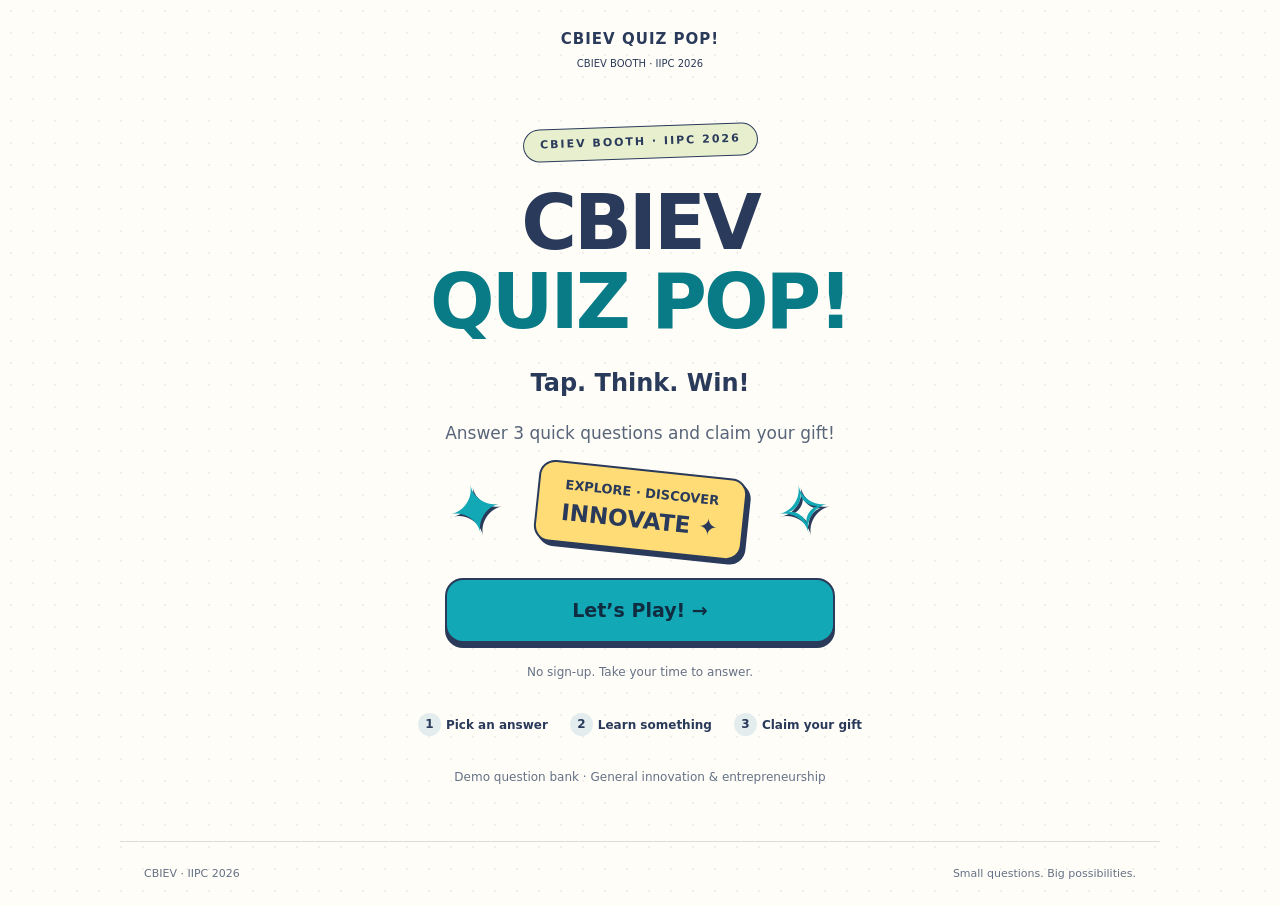
==== index.html @ dcfc9741 "Initial commit - CBIEV Quiz Pop" ====
<!doctype html>
<html lang="en">

<head>
    <meta charset="utf-8">
    <meta name="viewport" content="width=device-width, initial-scale=1">
    <meta name="theme-color" content="#FFFDF7">
    <title>CBIEV QUIZ POP!</title>
    <link rel="stylesheet" href="css/style.css">
    <script src="js/quiz.js" defer></script>
</head>

<body>
    <header class="site-header">
        <span class="event"><b>CBIEV QUIZ POP!</b><br><small>CBIEV BOOTH · IIPC 2026</small></span>
    </header>
    <main id="app" class="quiz" aria-live="polite">
        <p>Getting your quest ready…</p>
    </main>
    <footer>CBIEV · IIPC 2026 <span>Small questions. Big possibilities.</span></footer>
</body>

</html>
---- css/style.css ----
:root {
    --navy: #2A3A5A;
    --teal: #12A8B5;
    --lime: #97B854;
    --cream: #FFFDF7;
    --yellow: #ffdc75
}

* {
    box-sizing: border-box
}

body {
    margin: 0;
    color: var(--navy);
    background: var(--cream);
    font-family: ui-rounded, 'Avenir Next', Avenir, system-ui, sans-serif;
    line-height: 1.5;
    background-image: radial-gradient(#2a3a5a12 1px, transparent 1px);
    background-size: 22px 22px
}

button,
input,
textarea,
select {
    font: inherit
}

button,
a,
input,
textarea,
select {
    -webkit-tap-highlight-color: transparent
}

button {
    cursor: pointer
}

button:disabled {
    cursor: default
}

button:focus-visible,
a:focus-visible,
input:focus-visible,
textarea:focus-visible,
select:focus-visible {
    outline: 3px solid #1b7187;
    outline-offset: 5px
}

.site-header {
    max-width: 1100px;
    margin: auto;
    padding: 28px 30px;
    display: flex;
    align-items: center;
    justify-content: center;
    gap: 20px
}

.event {
    text-align: center;
    font-size: 15px;
    letter-spacing: 1px
}

.event small {
    font-size: 10px;
    letter-spacing: 0
}

.quiz {
    max-width: 710px;
    min-height: 70vh;
    margin: 25px auto 55px;
    padding: 0 24px;
    text-align: center
}

.eyebrow {
    display: inline-block;
    background: #e7efce;
    border: 1.5px solid var(--navy);
    border-radius: 30px;
    padding: 7px 16px;
    text-transform: uppercase;
    letter-spacing: 2px;
    font-size: 11px;
    font-weight: 800;
    transform: rotate(-2deg)
}

h1 {
    font-size: clamp(44px, 8vw, 76px);
    line-height: 1.04;
    letter-spacing: -3px;
    margin: 24px 0
}

h1 em {
    font-style: normal;
    color: #087b87
}

h2 {
    font-size: clamp(25px, 4vw, 34px);
    line-height: 1.25;
    letter-spacing: -.7px
}

.intro {
    max-width: 420px;
    margin: 20px auto;
    color: #58657a;
    font-size: 17px
}

.hero-art {
    height: 88px;
    display: flex;
    justify-content: center;
    align-items: center;
    gap: 32px;
    margin: 20px 0
}

.star {
    font-size: 66px;
    color: var(--teal);
    display: inline-block;
    transform: rotate(-12deg);
    text-shadow: 2px 3px var(--navy)
}

.ticket {
    background: var(--yellow);
    border: 2px solid var(--navy);
    border-radius: 16px;
    padding: 12px 24px;
    transform: rotate(6deg);
    box-shadow: 4px 4px 0 var(--navy);
    font-size: 13px;
    font-weight: 800
}

.ticket strong {
    display: block;
    font-size: 23px
}

.primary,
.secondary,
.danger {
    border: 2px solid var(--navy);
    border-radius: 18px;
    padding: 16px 24px;
    font-weight: 800;
    min-height: 54px;
    color: var(--navy);
    background: white;
    transition: transform .15s, box-shadow .15s
}

.primary {
    background: var(--teal);
    color: #102c41;
    box-shadow: 0 5px 0 var(--navy);
    font-size: 19px
}

.primary:hover {
    transform: translateY(-2px);
    box-shadow: 0 7px 0 var(--navy)
}

.primary:active,
.answer:active {
    transform: translateY(3px);
    box-shadow: none
}

.primary:disabled {
    opacity: .55;
    box-shadow: none
}

.wide {
    width: 100%
}

.welcome-action {
    max-width: 390px;
    margin: 24px auto
}

.micro {
    font-size: 12px;
    color: #657186;
    margin-top: 20px
}

.steps {
    display: flex;
    justify-content: center;
    gap: 22px;
    font-size: 12px;
    font-weight: 700;
    margin: 32px 0
}

.steps b {
    display: inline-grid;
    place-items: center;
    width: 23px;
    height: 23px;
    border-radius: 50%;
    background: #e4edee;
    margin-right: 5px
}

footer {
    max-width: 1040px;
    margin: auto;
    padding: 24px;
    border-top: 1px solid #d9dedc;
    font-size: 11px;
    display: flex;
    justify-content: space-between;
    gap: 12px;
    color: #657186
}

.card {
    background: white;
    border: 2px solid var(--navy);
    border-radius: 28px;
    padding: 30px;
    box-shadow: 7px 7px 0 #dce8c4;
    text-align: left
}

.progress-label {
    display: flex;
    justify-content: space-between;
    font-size: 12px;
    font-weight: 800;
    text-transform: uppercase;
    letter-spacing: 1px
}

.progress {
    height: 13px;
    border: 2px solid var(--navy);
    border-radius: 20px;
    background: white;
    overflow: hidden;
    margin: 12px 0 28px
}

.progress span {
    display: block;
    height: 100%;
    background: var(--lime);
    transition: width .3s
}

.answers {
    display: grid;
    gap: 12px;
    margin: 26px 0
}

.answer {
    display: flex;
    align-items: center;
    gap: 14px;
    text-align: left;
    width: 100%;
    border: 2px solid #ced5df;
    background: #edf6f7;
    border-radius: 17px;
    padding: 16px;
    color: var(--navy);
    font-weight: 700;
    min-height: 65px;
    box-shadow: 0 3px 0 #d9dfe5;
    transition: transform .15s
}

.answer:nth-child(2) {
    background: #f2f5e7
}

.answer:nth-child(3) {
    background: #fff5d8
}

.answer:nth-child(4) {
    background: #edf1fc
}

.answer b {
    border: 1px solid currentColor;
    border-radius: 9px;
    min-width: 31px;
    height: 31px;
    display: grid;
    place-items: center;
    background: #ffffffaa
}

.answer:hover:not(:disabled) {
    border-color: var(--navy);
    transform: translateY(-2px)
}

.answer.correct {
    background: #e4efc8;
    border-color: #54752d
}

.answer.wrong {
    background: #ffebe5;
    border-color: #a64b37
}

.feedback {
    border-radius: 15px;
    background: #f0f4e8;
    padding: 17px;
    margin-bottom: 20px;
    font-size: 14px
}

.feedback p {
    margin: 7px 0
}

.complete {
    text-align: center;
    padding: 36px 25px
}

.complete h1 {
    font-size: clamp(40px, 7vw, 62px)
}

.gift {
    background: #fff1c7;
    border: 2px dashed #b18b39;
    border-radius: 18px;
    padding: 22px;
    font-size: 21px;
    font-weight: 800;
    margin: 26px 0
}

.badge {
    width: 100px;
    height: 100px;
    border-radius: 50%;
    background: var(--lime);
    border: 2px solid var(--navy);
    display: grid;
    place-items: center;
    margin: auto;
    font-size: 50px;
    box-shadow: 5px 5px 0 var(--navy)
}

.confetti {
    position: fixed;
    top: -20px;
    pointer-events: none;
    width: 9px;
    height: 16px;
    animation: fall 2.8s ease-in forwards;
    z-index: 5
}

@keyframes fall {
    to {
        transform: translateY(105vh) rotate(600deg)
    }
}

.admin {
    max-width: 1100px;
    margin: 20px auto 60px;
    padding: 0 24px
}

.admin h1 {
    font-size: 40px;
    letter-spacing: -1.5px
}

.notice {
    background: #fff1c7;
    border: 1px solid #c4a55c;
    border-radius: 14px;
    padding: 18px
}

.toolbar {
    display: flex;
    flex-wrap: wrap;
    gap: 12px;
    margin: 22px 0;
    align-items: center
}

.toolbar a {
    color: var(--navy)
}

.admin-layout {
    display: grid;
    grid-template-columns: 1fr 1.2fr;
    gap: 24px
}

.admin .card {
    padding: 24px
}

.question-row {
    border-bottom: 1px solid #dbe0e4;
    padding: 16px 0;
    display: flex;
    gap: 12px;
    align-items: center
}

.question-row span {
    flex: 1;
    overflow-wrap: anywhere
}

.question-row button {
    padding: 8px 12px;
    border: 1px solid var(--navy);
    border-radius: 10px;
    background: #edf6f7
}

.field {
    display: block;
    font-size: 14px;
    font-weight: 700;
    margin: 18px 0
}

.field input,
.field textarea,
.field select {
    display: block;
    width: 100%;
    padding: 12px;
    border: 1.5px solid #a5afbd;
    border-radius: 10px;
    margin-top: 6px;
    color: var(--navy);
    background: white
}

.field textarea {
    min-height: 90px;
    resize: vertical
}

.danger {
    color: #953d2c;
    border-color: #953d2c
}

.status {
    font-size: 14px;
    font-weight: 700;
    min-height: 24px
}

.tag {
    font-size: 11px;
    color: #607044
}

.admin small {
    color: #657186
}

@media(max-width:650px) {
    .site-header {
        padding: 20px
    }

    .quiz {
        margin-top: 18px
    }

    .card {
        padding: 22px
    }

    .steps {
        gap: 10px;
        font-size: 11px
    }

    .admin-layout {
        grid-template-columns: 1fr
    }

    footer span {
        display: none
    }

    .admin h1 {
        font-size: 32px
    }

    .hero-art {
        gap: 22px
    }
}

@media(prefers-reduced-motion:reduce) {

    *,
    *:before,
    *:after {
        animation: none !important;
        transition: none !important
    }

    .confetti {
        display: none
    }
}
/* Tactile game feedback: transform/opacity animations keep mobile painting light. */
.answer { position: relative; touch-action: manipulation; transition: opacity .25s, background-color .2s, border-color .2s; }
.answer.correct { background: #12A8B5; color: white; border-color: #087580; box-shadow: 0 4px 0 #087580, 0 0 24px #12a8b547; text-shadow: 0 1px 2px #17414e; }
.answer.correct b { background: #087580; color: white; border-color: white; font-size: 24px; }
.answer-muted { opacity: .3; box-shadow: none; }
.answer-pop { animation: answer-spring .65s both; z-index: 1; }
.answer.wrong { animation: answer-shake .5s both; background: #ffe5de; border-color: #cf6752; }
.answer.wrong b { background: #b64b38; color: white; }
.question-card { animation: question-in .38s cubic-bezier(.2,.8,.3,1) both; }
.question-card.question-exit { animation: question-out .2s ease-in both; pointer-events: none; }
.progress span { transition: width .45s cubic-bezier(.2,.8,.3,1); }
.feedback-enter { animation: question-in .3s both; margin-top: 30px; }
.result-badge { display: inline-block; background: #087580; color: white; border: 2px solid var(--navy); border-radius: 12px; padding: 8px 15px; letter-spacing: 1px; box-shadow: 3px 3px 0 #97B854; animation: badge-pop .5s both; }
.result-retry { background: #fff0b9; color: var(--navy); box-shadow: 3px 3px 0 #edac94; }
.continue-button:not([hidden]) { animation: question-in .3s both; }
[hidden] { display: none !important; }
.sparkle { position: absolute; left: 50%; top: 50%; font-size: 24px; pointer-events: none; z-index: 4; animation: sparkle-burst 1s ease-out both; text-shadow: none; }
/* The completion page itself is the overlay: no obscured interactive background. */
.quest-completed::before { content: ''; position: fixed; inset: 0; background: #2a3a5a38; pointer-events: none; z-index: 1; }
.quest-completed .quiz { position: relative; z-index: 2; }
.complete { position: relative; animation: badge-pop .6s both; box-shadow: 8px 10px 0 #97b854, 0 25px 70px #2a3a5a26; }
.complete .badge { background: #12A8B5; color: white; border: 5px solid #d9ecb5; box-shadow: 5px 5px 0 #97B854; animation: answer-spring .8s .12s both; }
.complete h1 { animation: badge-pop .65s .22s both; }
@keyframes answer-spring { 0% { transform: scale(1); } 35% { transform: scale(1.045) rotate(-1deg); } 50% { transform: scale(.985) rotate(1deg); } 65% { transform: scale(1.025) rotate(-.7deg); } 80% { transform: scale(.995) rotate(.4deg); } 100% { transform: scale(1); } }
@keyframes answer-shake { 0%,100% { transform: translateX(0); } 15%,45% { transform: translateX(-7px); background: #ef9b89; } 30%,60% { transform: translateX(7px); } 80% { transform: translateX(-3px); } }
@keyframes badge-pop { 0% { opacity: 0; transform: scale(.8) translateY(14px); } 65% { opacity: 1; transform: scale(1.04) translateY(-2px); } 100% { opacity: 1; transform: scale(1) translateY(0); } }
@keyframes question-in { from { opacity: 0; transform: translateY(18px) scale(.97); } to { opacity: 1; transform: translateY(0) scale(1); } }
@keyframes question-out { to { opacity: 0; transform: translateX(-18px) scale(.97); } }
@keyframes sparkle-burst { 0% { opacity: 0; transform: translate(-50%,-50%) scale(.3); } 20% { opacity: 1; } 100% { opacity: 0; transform: translate(calc(-50% + var(--x)),calc(-50% + var(--y))) rotate(var(--turn)) scale(.6); } }
@media(prefers-reduced-motion: reduce) { .sparkle { display: none; } }

/* Keep feedback in view even when an imported question is unusually long. */
.tagline { font-size: 24px; font-weight: 800; margin: 12px 0; }
.feedback-dock { position: fixed; z-index: 6; bottom: 12px; bottom: max(12px, env(safe-area-inset-bottom)); left: 50%; transform: translateX(-50%); width: min(620px, calc(100% - 24px)); text-align: left; }
.feedback-dock .feedback { margin: 0; border: 2px solid var(--navy); background: #fffdf7; box-shadow: 0 6px 30px #2a3a5a35; padding: 14px 18px; max-height: 48vh; overflow-y: auto; }
.feedback-dock p { margin: 8px 0; }
.countdown-controls { display: flex; align-items: center; justify-content: space-between; gap: 10px; margin-top: 10px; }
.countdown-label { font-size: 13px; font-weight: 800; }
.next-now { font-size: 13px; min-height: 44px; padding: 8px 12px; white-space: nowrap; }
.countdown-track { height: 6px; background: #e0e7d6; border-radius: 8px; margin-top: 10px; overflow: hidden; }
.countdown-track span { display: block; height: 100%; background: var(--teal); transition: width 1s linear; }
.answer.wrong-fade { opacity: .3; transition: opacity .3s .6s; }
@media(max-width:650px) {
    .site-header { padding: 12px 16px; }
    .event { font-size: 12px; }
    .quiz { padding: 0 16px; margin-top: 12px; }
    .question-card { padding: 16px; }
    .question-card h2 { font-size: 23px; margin: 10px 0; }
    .question-card .micro { margin: 8px 0; }
    .question-card .answers { gap: 9px; margin: 14px 0; }
    .question-card .answer { padding: 10px 12px; min-height: 54px; font-size: 14px; }
    .progress { margin: 8px 0 14px; }
    .progress-label { font-size: 10px; }
    .feedback-dock .feedback { font-size: 13px; }
    .result-badge { padding: 5px 11px; font-size: 13px; }
}

/* Headings receive focus for screen readers, without a frame around the title. */
.quiz h1:focus,
.quiz h2:focus {
    outline: none;
}
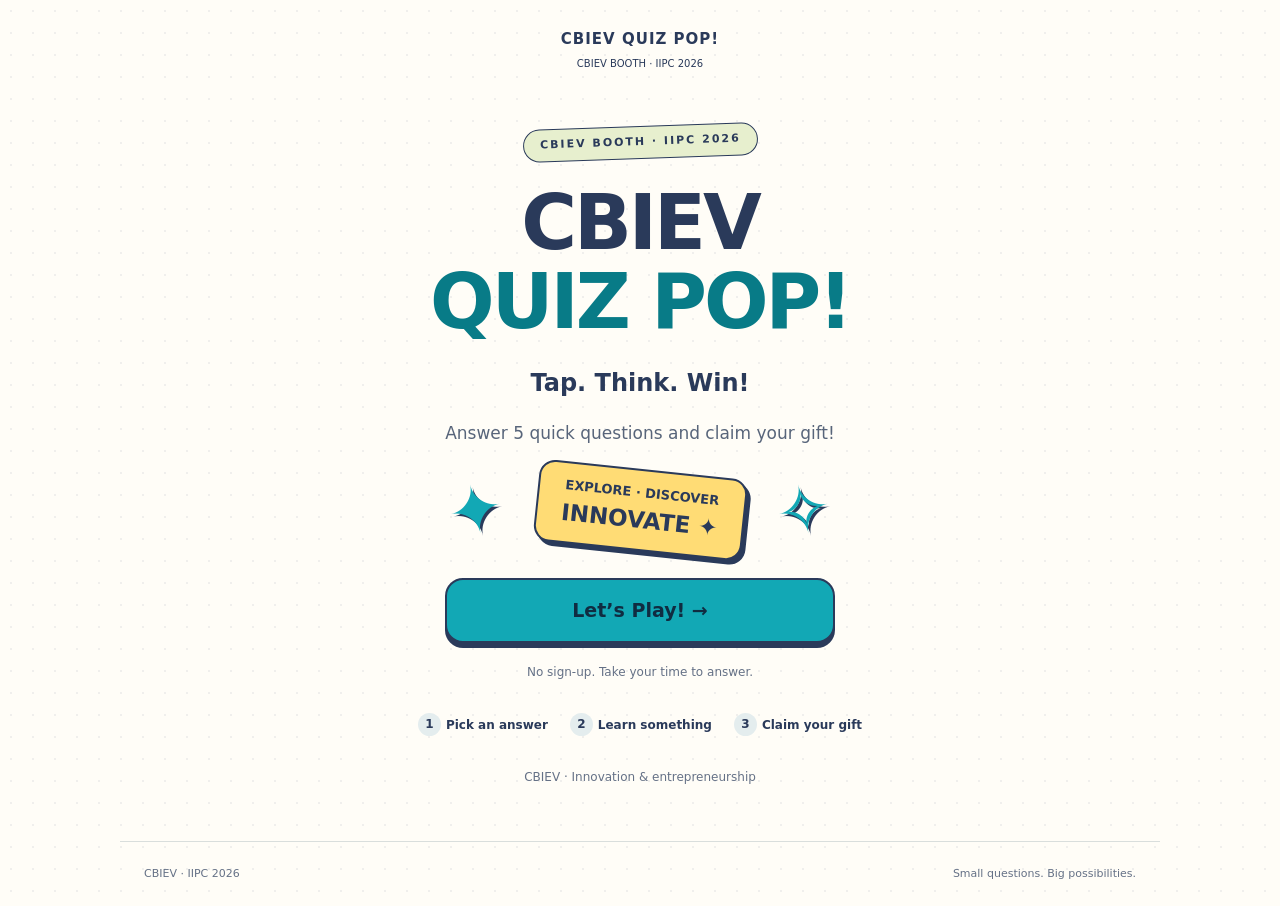
==== commit 1a1f6e11: "Add CBIEV official quiz questions" ====
--- a/index.html
+++ b/index.html
@@ -7,7 +7,7 @@
     <meta name="theme-color" content="#FFFDF7">
     <title>CBIEV QUIZ POP!</title>
     <link rel="stylesheet" href="css/style.css">
-    <script src="js/quiz.js" defer></script>
+    <script src="js/quiz.js?v=5-rounds-20261111" defer></script>
 </head>
 
 <body>
